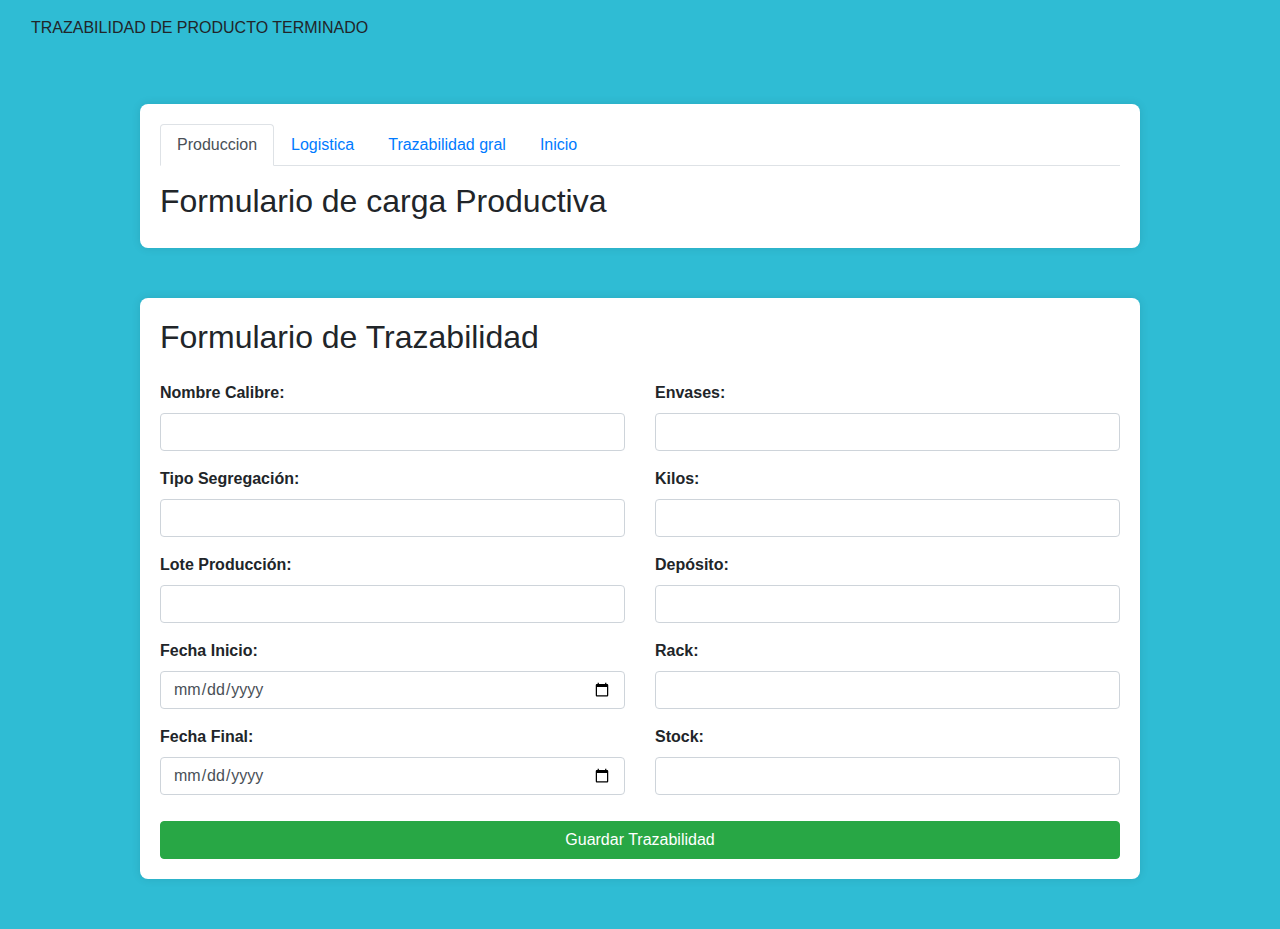
==== frontend/cargatraza.html @ 1babebc9 "Corregir saltos de línea" ====
<!DOCTYPE html>
<html lang="es">
<head>
    <meta charset="UTF-8">
    <meta name="viewport" content="width=device-width, initial-scale=1.0">
    <link rel="stylesheet" href="https://stackpath.bootstrapcdn.com/bootstrap/4.5.2/css/bootstrap.min.css">
    <link rel="stylesheet" href="css/cargatraza.css">
    <title>Formulario de Trazabilidad</title>
</head>
<body>
    <nav class="navbar bg-body-tertiary">
        <div class="container-fluid">
          <span class="navbar-text">
            TRAZABILIDAD DE PRODUCTO TERMINADO
          </span>
        </div>
      </nav>

    <div class="container mt-5">
        <ul class="nav nav-tabs">
            <li class="nav-item">
                <a class="nav-link active" aria-current="page" href="#">Produccion</a>
            </li>
            <li class="nav-item">
                <a class="nav-link" href="#">Logistica</a>
            </li>
            <li class="nav-item">
                <a class="nav-link" href="#">Trazabilidad gral</a>
            </li>
            <li class="nav-item">
                <a class="nav-link" href="../index.html">Inicio</a>
            </li>
        </ul>
    
        <div class="tab-content mt-3">
            <div class="tab-pane fade show active" id="tab1">
                <!-- Contenido de la pestaña 1 -->
                <h2>Formulario de carga Productiva</h2>
                <form id="trazabilidadForm1">
                    <!-- ... (contenido del formulario) -->
                </form>
            </div>
            <div class="tab-pane fade" id="tab2">
                <!-- Contenido de la pestaña 2 -->
                <h2>Contenido de la Pestaña 2</h2>
                <form id="trazabilidadForm2">
                    <!-- ... (contenido del formulario) -->
                </form>
            </div>
            <div class="tab-pane fade" id="tab3">
                <!-- Contenido de la pestaña 3 -->
                <h2>Contenido de la Pestaña 3</h2>
                <form id="trazabilidadForm3">
                    <!-- ... (contenido del formulario) -->
                </form>
            </div>
        </div>
    </div>



<div class="container mt-5">
    <h2 class="mb-4">Formulario de Trazabilidad</h2>
    <form id="trazabilidadForm">
        <div class="row">
            <div class="col-md-6">
                <div class="form-group">
                    <label for="nombreCalibre">Nombre Calibre:</label>
                    <input type="text" class="form-control" id="nombreCalibre" name="nombreCalibre" required>
                </div>

                <div class="form-group">
                    <label for="tipoSegregacion">Tipo Segregación:</label>
                    <input type="text" class="form-control" id="tipoSegregacion" name="tipoSegregacion" required>
                </div>

                <div class="form-group">
                    <label for="loteProduccion">Lote Producción:</label>
                    <input type="text" class="form-control" id="loteProduccion" name="loteProduccion" required>
                </div>

                <div class="form-group">
                    <label for="fechaInicio">Fecha Inicio:</label>
                    <input type="date" class="form-control" id="fechaInicio" name="fechaInicio" required>
                </div>

                <div class="form-group">
                    <label for="fechaFinal">Fecha Final:</label>
                    <input type="date" class="form-control" id="fechaFinal" name="fechaFinal" required>
                </div>
            </div>

            <div class="col-md-6">
                <div class="form-group">
                    <label for="envases">Envases:</label>
                    <input type="number" class="form-control" id="envases" name="envases" required>
                </div>

                <div class="form-group">
                    <label for="kilos">Kilos:</label>
                    <input type="number" class="form-control" id="kilos" name="kilos" required>
                </div>

                <div class="form-group">
                    <label for="deposito">Depósito:</label>
                    <input type="text" class="form-control" id="deposito" name="deposito" required>
                </div>

                <div class="form-group">
                    <label for="rack">Rack:</label>
                    <input type="text" class="form-control" id="rack" name="rack" required>
                </div>

                <div class="form-group">
                    <label for="stock">Stock:</label>
                    <input type="number" class="form-control" id="stock" name="stock" required>
                </div>
            </div>
        </div>

        <button type="button" class="btn btn-success" onclick="guardarTrazabilidad()">Guardar Trazabilidad</button>
    </form>
    <p id="mensajeExito" class="hidden mt-3 alert alert-success">¡Trazabilidad guardada con éxito!</p>
</div>


<script src="https://code.jquery.com/jquery-3.5.1.slim.min.js"></script>
<script src="https://cdn.jsdelivr.net/npm/@popperjs/core@2.5.2/dist/umd/popper.min.js"></script>
<script src="https://stackpath.bootstrapcdn.com/bootstrap/4.5.2/js/bootstrap.min.js"></script>
<script src="js/cargatraza.js"></script>
</body>
</html>
---- frontend/css/cargatraza.css ----
body {
    font-family: Arial, sans-serif;
    margin: 0;
    padding: 0;
    background-color: #2fbcd4;
}

.container {
    max-width: 1000px;
    margin: 50px auto;
    background-color: #fff;
    padding: 20px;
    border-radius: 8px;
    box-shadow: 0 0 10px rgba(0, 0, 0, 0.1);
}

form {
    display: grid;
    gap: 10px;
}

label {
    font-weight: bold;
}

input {
    width: 100%;
    padding: 8px;
    box-sizing: border-box;
}

button {
    background-color: #4caf50;
    color: #fff;
    padding: 10px;
    border: none;
    border-radius: 4px;
    cursor: pointer;
}

#mensajeExito {
    color: green;
    font-weight: bold;
}

.hidden {
    display: none;
}
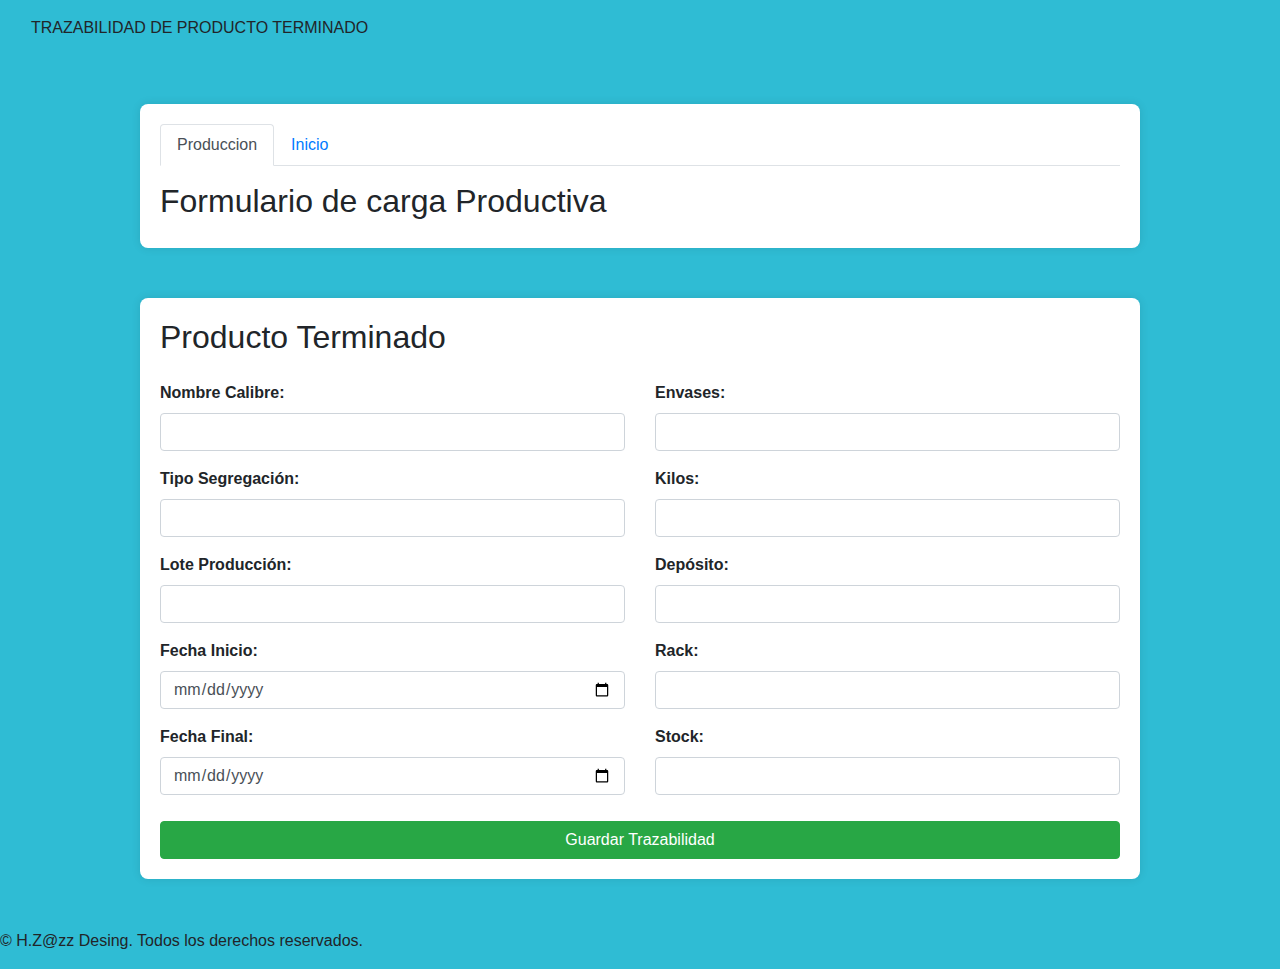
==== commit 897305a1: "Se realizan modulos de cargalog y trazagral ,con sus respectivos mod css y js" ====
--- a/frontend/cargatraza.html
+++ b/frontend/cargatraza.html
@@ -21,12 +21,7 @@
             <li class="nav-item">
                 <a class="nav-link active" aria-current="page" href="#">Produccion</a>
             </li>
-            <li class="nav-item">
-                <a class="nav-link" href="#">Logistica</a>
-            </li>
-            <li class="nav-item">
-                <a class="nav-link" href="#">Trazabilidad gral</a>
-            </li>
+            
             <li class="nav-item">
                 <a class="nav-link" href="../index.html">Inicio</a>
             </li>
@@ -40,27 +35,12 @@
                     <!-- ... (contenido del formulario) -->
                 </form>
             </div>
-            <div class="tab-pane fade" id="tab2">
-                <!-- Contenido de la pestaña 2 -->
-                <h2>Contenido de la Pestaña 2</h2>
-                <form id="trazabilidadForm2">
-                    <!-- ... (contenido del formulario) -->
-                </form>
-            </div>
-            <div class="tab-pane fade" id="tab3">
-                <!-- Contenido de la pestaña 3 -->
-                <h2>Contenido de la Pestaña 3</h2>
-                <form id="trazabilidadForm3">
-                    <!-- ... (contenido del formulario) -->
-                </form>
-            </div>
+            
         </div>
     </div>
 
-
-
 <div class="container mt-5">
-    <h2 class="mb-4">Formulario de Trazabilidad</h2>
+    <h2 class="mb-4">Producto Terminado</h2>
     <form id="trazabilidadForm">
         <div class="row">
             <div class="col-md-6">
@@ -122,6 +102,9 @@
     </form>
     <p id="mensajeExito" class="hidden mt-3 alert alert-success">¡Trazabilidad guardada con éxito!</p>
 </div>
+<footer>
+    <p>&copy; H.Z@zz Desing. Todos los derechos reservados.</p>
+<footer>
 
 
 <script src="https://code.jquery.com/jquery-3.5.1.slim.min.js"></script>
